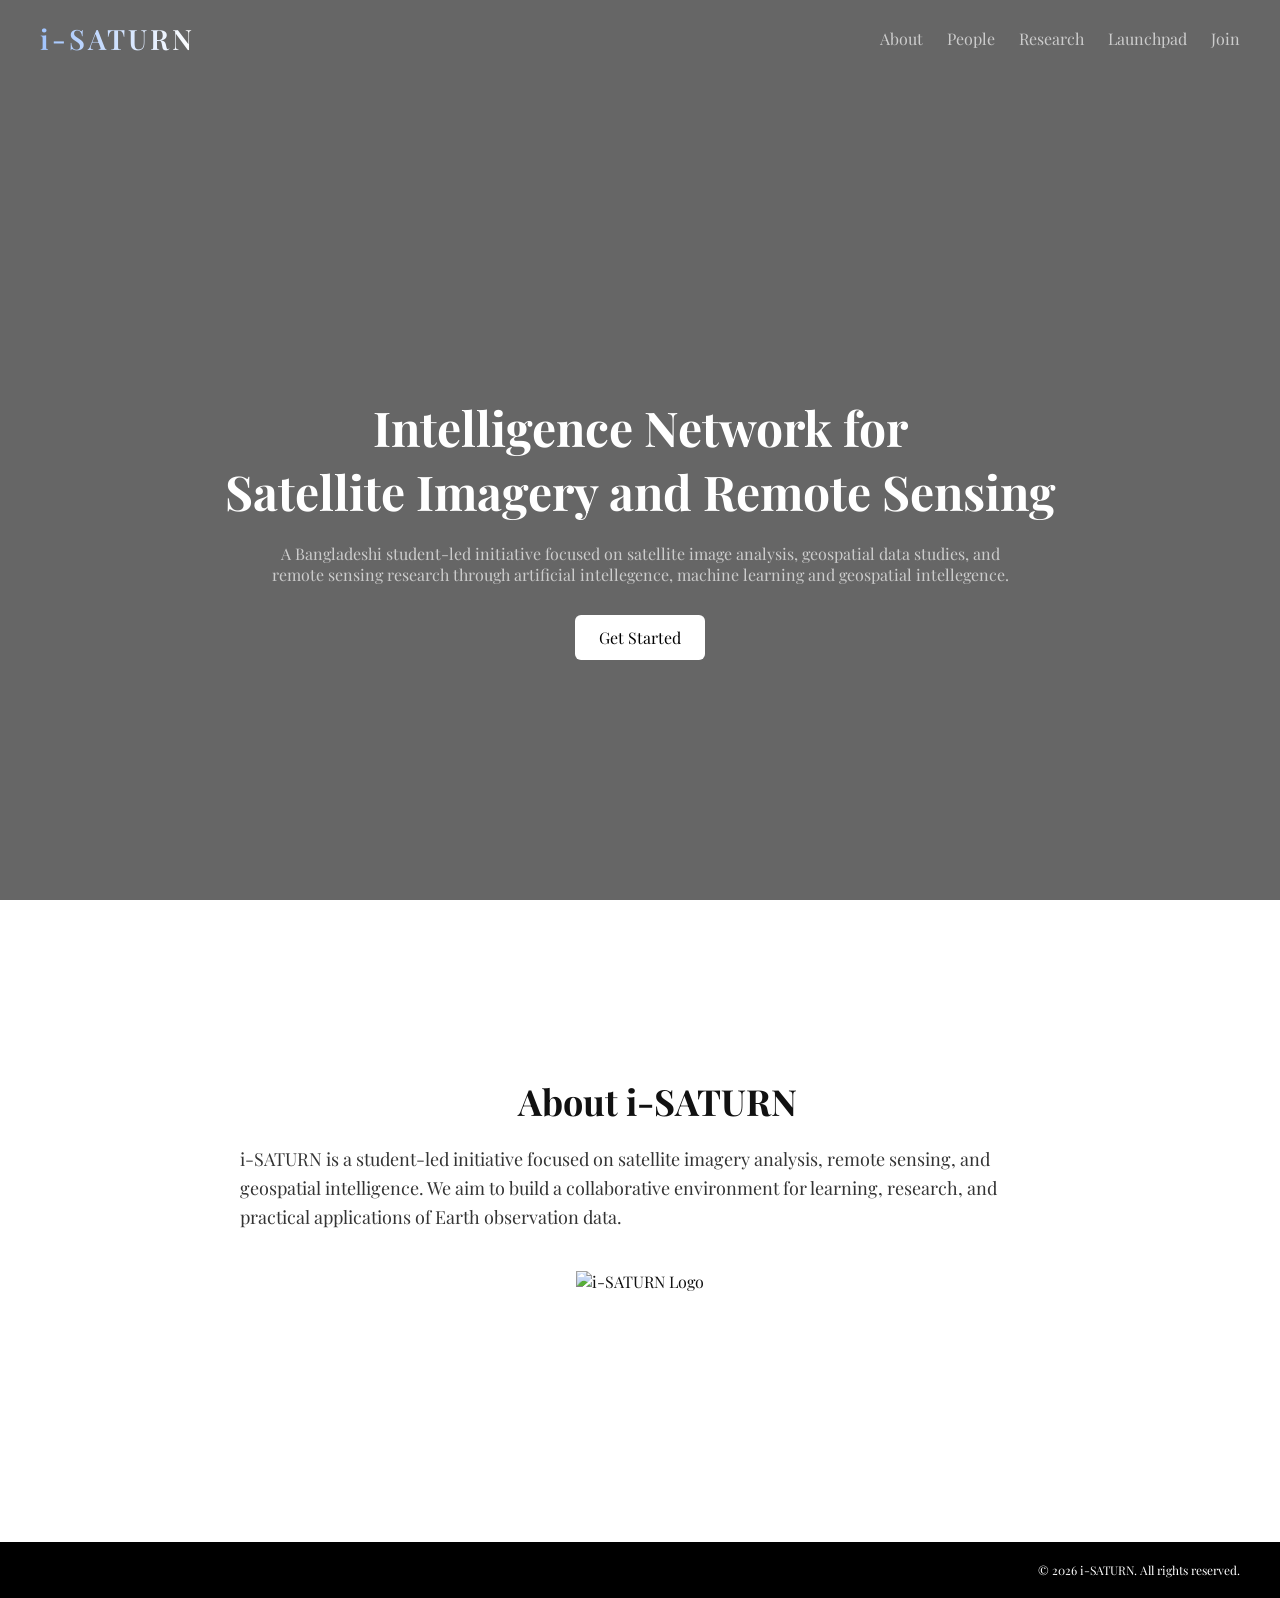
==== index.html @ 237f7734 "initial commit: i-SATURN website" ====
<!DOCTYPE html>
<html lang="en">
<head>
  <meta charset="UTF-8" />
  <link href="https://fonts.googleapis.com/css2?family=Inter:wght@300;400;600&family=Poppins:wght@400;600;700&display=swap" rel="stylesheet">
  <link href="https://fonts.googleapis.com/css2?family=Inter:wght@300;400;600&family=Poppins:wght@400;600;700&family=Playfair+Display:wght@400;600;700&display=swap" rel="stylesheet">
  <link href="https://fonts.googleapis.com/css2?family=Poppins:wght@400;600;700&display=swap" rel="stylesheet">
  <link rel="stylesheet" href="style.css">
  <meta name="viewport" content="width=device-width, initial-scale=1.0" />

  <style>
    * {
      margin: 0;
      padding: 0;
      box-sizing: border-box;
      font-family: Playfair Display, sans-serif;
    }

    body {
      color: white;
      background: url('https://i.postimg.cc/25bcRZX7/upscalemedia-transformed-(1).png') no-repeat center center/cover;
      height: 100vh;
      overflow-x: hidden;
    }

    /* Dark overlay for readability */
    .overlay {
      position: fixed;
      top: 0;
      left: 0;
      width: 100%;
      height: 100%;
      background: rgba(0, 0, 0, 0.6);
      z-index: 0;
    }

    nav {
      position: relative;
      z-index: 1;
      display: flex;
      justify-content: space-between;
      align-items: center;
      padding: 20px 40px;
    }

    nav h1 {
      font-size: 24px;
      letter-spacing: 2px;
    }

    nav a {
      color: #ccc;
      margin-left: 20px;
      text-decoration: none;
      transition: 0.3s;
    }

    nav a:hover {
      color: white;
    }

    .hero {
      position: relative;
      z-index: 1;
      min-height: 100vh;
      display: flex;
      flex-direction: column;
      justify-content: center;
      align-items: center;
      text-align: center;
      padding: 20px;
    }

    .hero h2 {
      font-size: 48px;
      margin-bottom: 20px;
      max-width: 900px;
    }

    .hero p {
      max-width: 750px;
      color: #ccc;
      margin-bottom: 30px;
    }

    .btn {
      padding: 12px 24px;
      background: white;
      color: black;
      border: none;
      cursor: pointer;
      font-size: 16px;
      border-radius: 6px;
      transition: 0.3s;
    }

    .btn:hover {
      background: #ddd;
    }
  </style>
</head>
<body>

  <div class="overlay"></div>

  <nav>
    <h1 class="logo">
         <span class="blue-i">i</span>-SATURN
    </h1>
    <div>
      <a href="about.html">About</a>
      <a href="people.html">People</a>
      <a href="research.html">Research</a>
      <a href="launchpad.html">Launchpad</a>
      <a href="join.html">Join</a>
    </div>
    </div>
  </nav>

  <section class="hero">
    <h2>
         Intelligence Network for<br>
         Satellite Imagery and Remote Sensing
    </h2>
    <p>
      A Bangladeshi student-led initiative focused on satellite image analysis, geospatial data studies,
      and remote sensing research through artificial intellegence, machine learning and geospatial intellegence.
    </p>
    <button class="btn">Get Started</button>
  </section>

  <section class="about-section">
  <div class="about-container">

    <div class="about-text">
      <h2>About i-SATURN</h2>
      <p>
        i-SATURN is a student-led initiative focused on satellite imagery analysis,
        remote sensing, and geospatial intelligence. We aim to build a collaborative
        environment for learning, research, and practical applications of Earth observation data.
      </p>
    </div>

    <div class="about-image">
      <img src="https://i.postimg.cc/8krCPR5g/Untitled-design.png" alt="i-SATURN Logo">
    </div>

  </div>
</section>

<footer>
  <p>© 2026 i-SATURN. All rights reserved.</p>
</footer>

</body>

</html>
---- style.css ----
/* Reset */
* {
  margin: 0;
  padding: 0;
  box-sizing: border-box;
}

/* Navbar */
nav {
  padding: 20px;
}

/* Hero Section */
.hero {
  height: 100vh;
  display: flex;
  justify-content: center;
  align-items: center;
  text-align: center;
  margin-bottom: 0px;
}

/* Logo */
.logo {
  font-family: 'Playfair Display', sans-serif;
  font-size: 28px;
  font-weight: 600;
  letter-spacing: 3px;
  background: linear-gradient(90deg, #a0c4ff, #ffffff);
  -webkit-background-clip: text;
  -webkit-text-fill-color: transparent;
  position: relative;
}

/* Glow effect */
.logo::after {
  content: "i-SATURN";
  position: absolute;
  left: 0;
  top: 0;
  z-index: -1;
  color: rgba(255, 255, 255, 0.2);
  filter: blur(6px);
}

.blue-i {
  color: #4da3ff;
}

/* About Section */
.about-section {
  background: #ffffff;
  color: #111;
  padding: 100px 40px 250px 40px;
  margin-top: 0;
  text-align: center;

  opacity: 0;
  transform: translateY(30px);
  animation: fadeIn 1s ease forwards;
}

.about-section h2 {
  font-size: 36px;
  margin-bottom: 20px;
  padding-left: 35px;
  font-family: 'Playfair Display', serif;
}

.about-section p {
  text-align: left;
  max-width: 800px;
  margin: 0 auto;
  font-size: 18px;
  line-height: 1.6;
  color: #333;
}

/* About Layout (image + text) */
.about-container {
  display: flex;
  align-items: center;
  justify-content: space-between;
  gap: 40px;
}

/* Left text */
.about-text {
  flex: 1;
  text-align: left;
}

/* Right image */
.about-image {
  flex: 1;
  display: flex;
  justify-content: center;
}

.about-image img {
  max-width: 500px;
  width: 100%;
  height: auto;
}

/* Animation */
@keyframes fadeIn {
  to {
    opacity: 1;
    transform: translateY(0);
  }
}

/* Footer */
footer {
  background: #000;
  color: #fff;
  text-align: right;
  padding: 20px 40px;
  position: relative;
  z-index: 1;
  font-size: 12px;
  font-family: 'Poppins', sans-serif;
}

footer p {
  margin: 0;
  color: #fff;
}

/* Responsive */
@media (max-width: 1768px) {
  .about-container {
    flex-direction: column;
    text-align: center;
  }

  .about-text {
    text-align: center;
  }
}
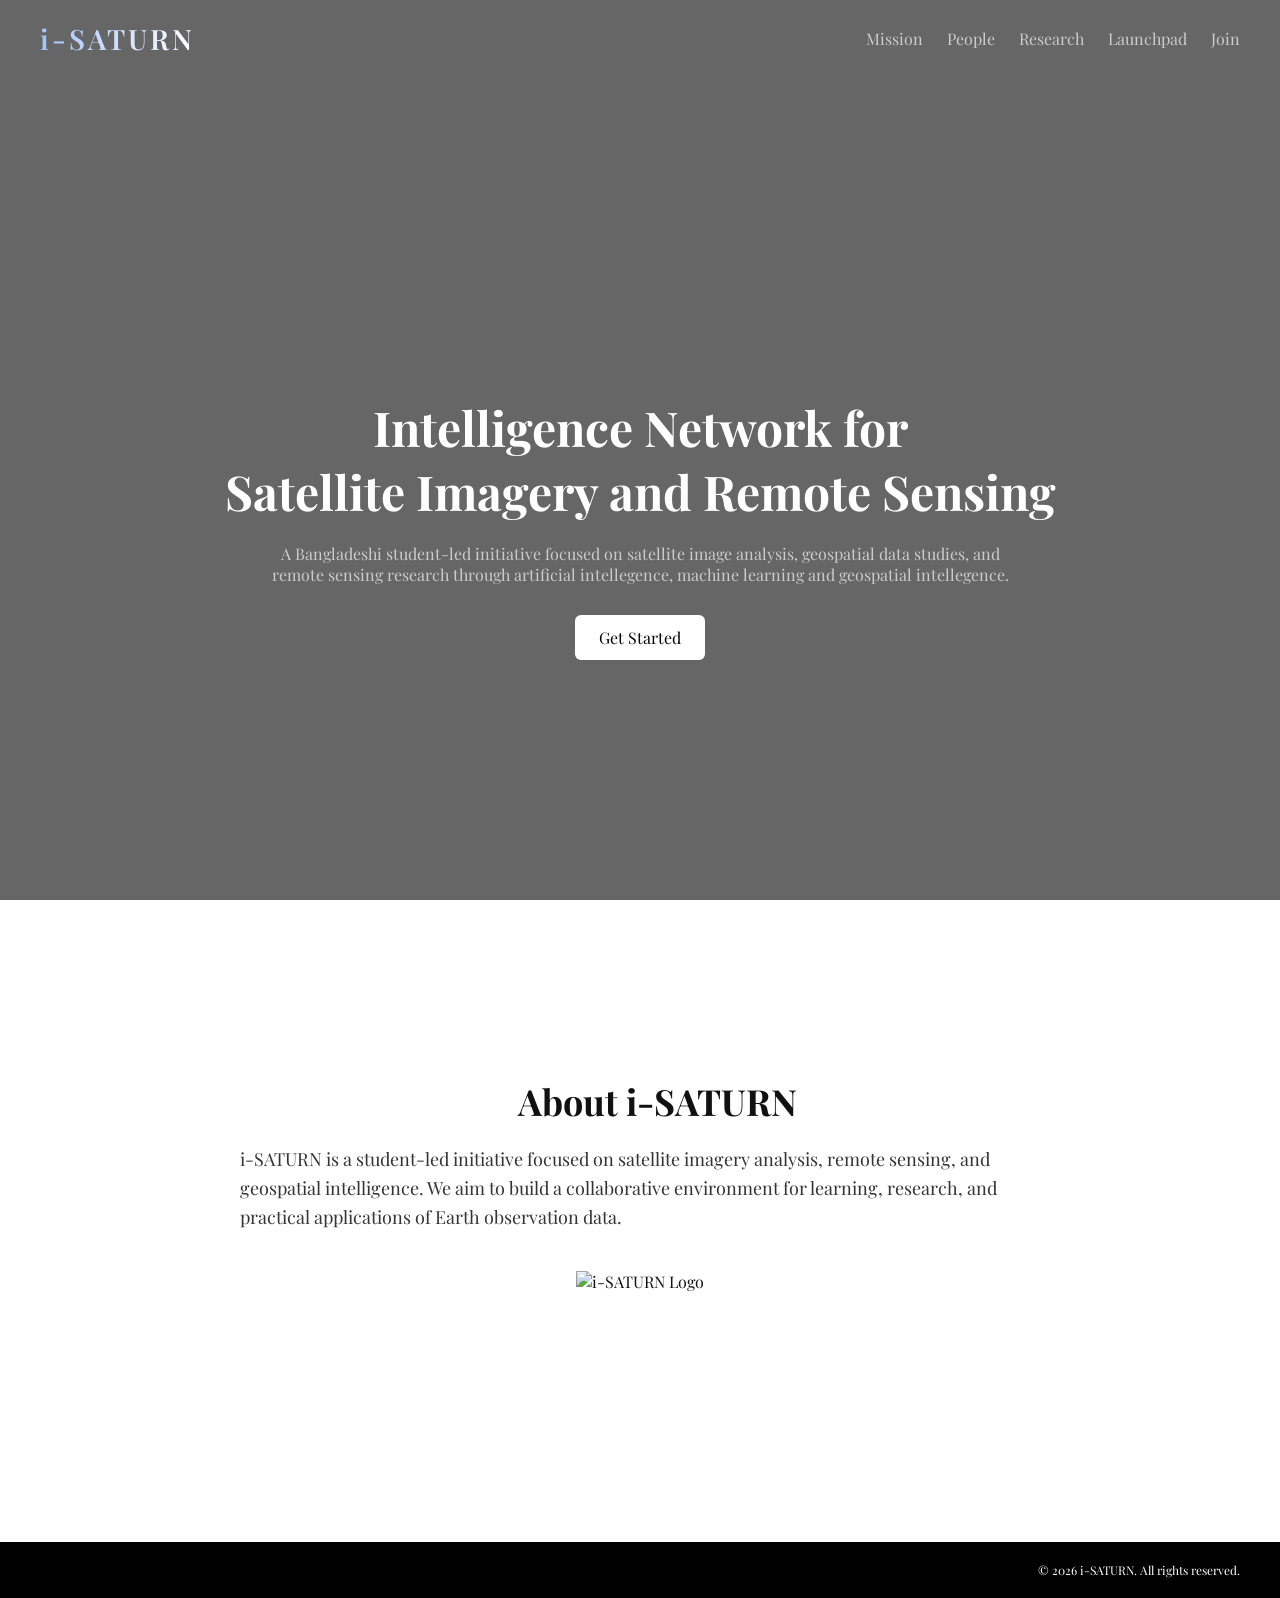
==== commit 7d5aeaf0: "Updated Mission file" ====
--- a/index.html
+++ b/index.html
@@ -2,6 +2,7 @@
 <html lang="en">
 <head>
   <meta charset="UTF-8" />
+  <link rel="icon" type="image/png" href="https://i.postimg.cc/2jLcTgP5/satellite.png">
   <link href="https://fonts.googleapis.com/css2?family=Inter:wght@300;400;600&family=Poppins:wght@400;600;700&display=swap" rel="stylesheet">
   <link href="https://fonts.googleapis.com/css2?family=Inter:wght@300;400;600&family=Poppins:wght@400;600;700&family=Playfair+Display:wght@400;600;700&display=swap" rel="stylesheet">
   <link href="https://fonts.googleapis.com/css2?family=Poppins:wght@400;600;700&display=swap" rel="stylesheet">
@@ -108,7 +109,7 @@
          <span class="blue-i">i</span>-SATURN
     </h1>
     <div>
-      <a href="about.html">About</a>
+      <a href="mission.html">Mission</a>
       <a href="people.html">People</a>
       <a href="research.html">Research</a>
       <a href="launchpad.html">Launchpad</a>
